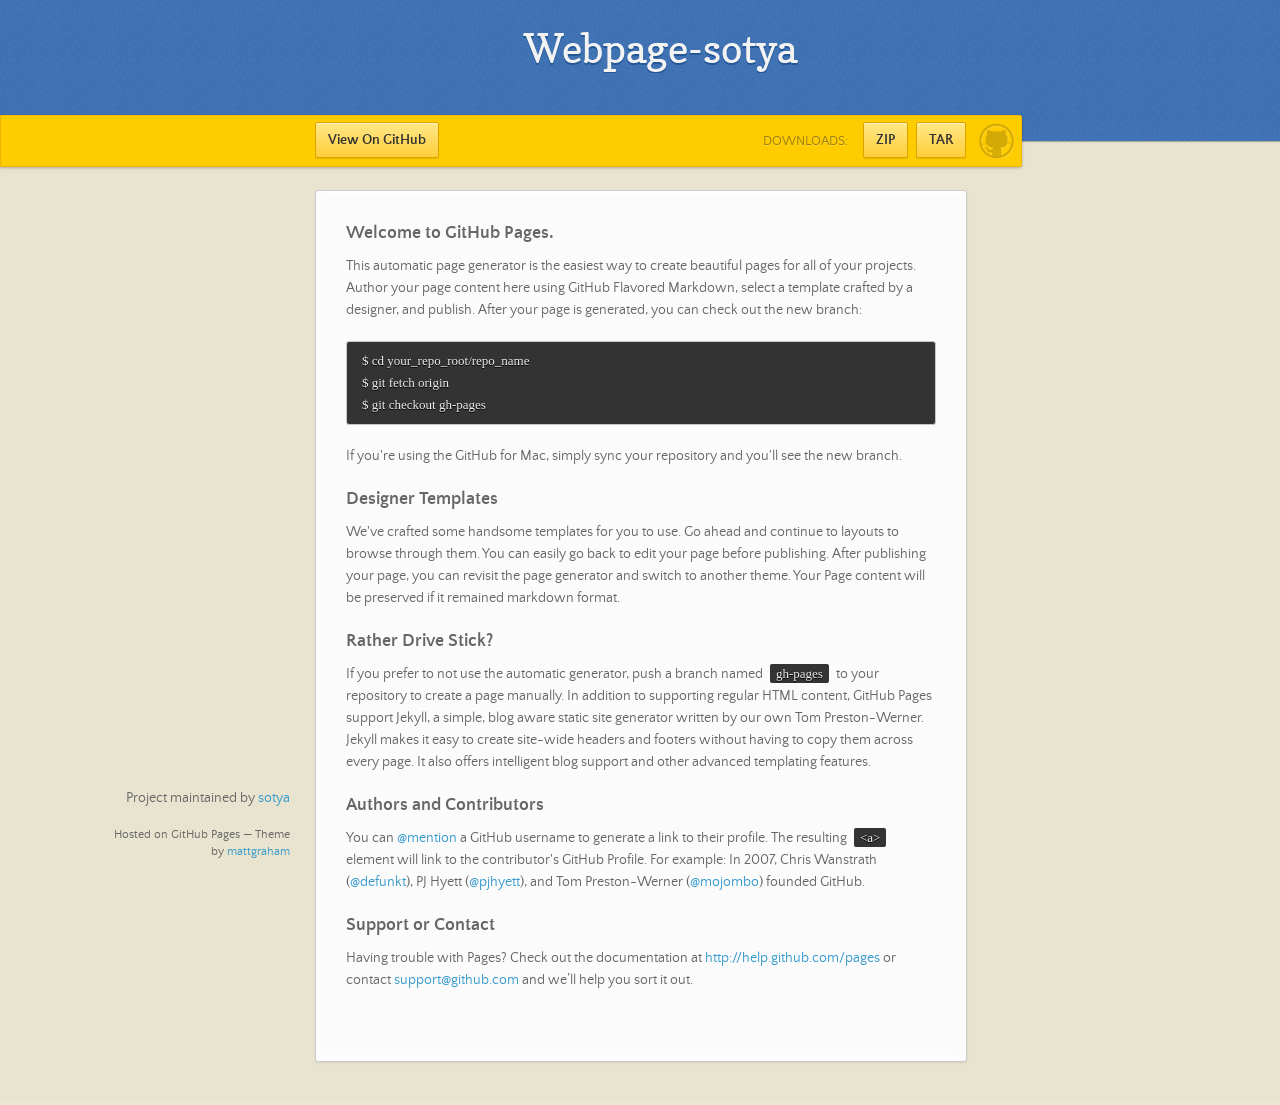
==== index.html @ ce5fe178 "Create gh-pages branch via GitHub" ====
<!doctype html>
<html>
  <head>
    <meta charset="utf-8">
    <meta http-equiv="X-UA-Compatible" content="chrome=1">
    <title>Webpage-sotya by sotya</title>
    <link rel="stylesheet" href="stylesheets/styles.css">
    <link rel="stylesheet" href="stylesheets/pygment_trac.css">
    <script src="https://ajax.googleapis.com/ajax/libs/jquery/1.7.1/jquery.min.js"></script>
    <script src="javascripts/main.js"></script>
    <!--[if lt IE 9]>
      <script src="//html5shiv.googlecode.com/svn/trunk/html5.js"></script>
    <![endif]-->
    <meta name="viewport" content="width=device-width, initial-scale=1, user-scalable=no">

  </head>
  <body>

      <header>
        <h1>Webpage-sotya</h1>
        <p></p>
      </header>

      <div id="banner">
        <span id="logo"></span>

        <a href="https://github.com/sotya/webpage-sotya" class="button fork"><strong>View On GitHub</strong></a>
        <div class="downloads">
          <span>Downloads:</span>
          <ul>
            <li><a href="https://github.com/sotya/webpage-sotya/zipball/master" class="button">ZIP</a></li>
            <li><a href="https://github.com/sotya/webpage-sotya/tarball/master" class="button">TAR</a></li>
          </ul>
        </div>
      </div><!-- end banner -->

    <div class="wrapper">
      <nav>
        <ul></ul>
      </nav>
      <section>
        <h3>Welcome to GitHub Pages.</h3>

<p>This automatic page generator is the easiest way to create beautiful pages for all of your projects. Author your page content here using GitHub Flavored Markdown, select a template crafted by a designer, and publish. After your page is generated, you can check out the new branch:</p>

<pre><code>$ cd your_repo_root/repo_name
$ git fetch origin
$ git checkout gh-pages
</code></pre>

<p>If you're using the GitHub for Mac, simply sync your repository and you'll see the new branch.</p>

<h3>Designer Templates</h3>

<p>We've crafted some handsome templates for you to use. Go ahead and continue to layouts to browse through them. You can easily go back to edit your page before publishing. After publishing your page, you can revisit the page generator and switch to another theme. Your Page content will be preserved if it remained markdown format.</p>

<h3>Rather Drive Stick?</h3>

<p>If you prefer to not use the automatic generator, push a branch named <code>gh-pages</code> to your repository to create a page manually. In addition to supporting regular HTML content, GitHub Pages support Jekyll, a simple, blog aware static site generator written by our own Tom Preston-Werner. Jekyll makes it easy to create site-wide headers and footers without having to copy them across every page. It also offers intelligent blog support and other advanced templating features.</p>

<h3>Authors and Contributors</h3>

<p>You can <a href="https://github.com/blog/821" class="user-mention">@mention</a> a GitHub username to generate a link to their profile. The resulting <code>&lt;a&gt;</code> element will link to the contributor's GitHub Profile. For example: In 2007, Chris Wanstrath (<a href="https://github.com/defunkt" class="user-mention">@defunkt</a>), PJ Hyett (<a href="https://github.com/pjhyett" class="user-mention">@pjhyett</a>), and Tom Preston-Werner (<a href="https://github.com/mojombo" class="user-mention">@mojombo</a>) founded GitHub.</p>

<h3>Support or Contact</h3>

<p>Having trouble with Pages? Check out the documentation at <a href="http://help.github.com/pages">http://help.github.com/pages</a> or contact <a href="mailto:support@github.com">support@github.com</a> and we’ll help you sort it out.</p>
      </section>
      <footer>
        <p>Project maintained by <a href="https://github.com/sotya">sotya</a></p>
        <p><small>Hosted on GitHub Pages &mdash; Theme by <a href="http://twitter.com/#!/michigangraham">mattgraham</a></small></p>
      </footer>
    </div>
    <!--[if !IE]><script>fixScale(document);</script><![endif]-->
    
  </body>
</html>
---- stylesheets/styles.css ----
/*
Leap Day for GitHub Pages
by Matt Graham
*/
@font-face {
  font-family: 'Quattrocento Sans';
  src: url("../fonts/quattrocentosans-bold-webfont.eot");
  src: url("../fonts/quattrocentosans-bold-webfont.eot?#iefix") format("embedded-opentype"), url("../fonts/quattrocentosans-bold-webfont.woff") format("woff"), url("../fonts/quattrocentosans-bold-webfont.ttf") format("truetype"), url("../fonts/quattrocentosans-bold-webfont.svg#QuattrocentoSansBold") format("svg");
  font-weight: bold;
  font-style: normal;
}

@font-face {
  font-family: 'Quattrocento Sans';
  src: url("../fonts/quattrocentosans-bolditalic-webfont.eot");
  src: url("../fonts/quattrocentosans-bolditalic-webfont.eot?#iefix") format("embedded-opentype"), url("../fonts/quattrocentosans-bolditalic-webfont.woff") format("woff"), url("../fonts/quattrocentosans-bolditalic-webfont.ttf") format("truetype"), url("../fonts/quattrocentosans-bolditalic-webfont.svg#QuattrocentoSansBoldItalic") format("svg");
  font-weight: bold;
  font-style: italic;
}

@font-face {
  font-family: 'Quattrocento Sans';
  src: url("../fonts/quattrocentosans-italic-webfont.eot");
  src: url("../fonts/quattrocentosans-italic-webfont.eot?#iefix") format("embedded-opentype"), url("../fonts/quattrocentosans-italic-webfont.woff") format("woff"), url("../fonts/quattrocentosans-italic-webfont.ttf") format("truetype"), url("../fonts/quattrocentosans-italic-webfont.svg#QuattrocentoSansItalic") format("svg");
  font-weight: normal;
  font-style: italic;
}

@font-face {
  font-family: 'Quattrocento Sans';
  src: url("../fonts/quattrocentosans-regular-webfont.eot");
  src: url("../fonts/quattrocentosans-regular-webfont.eot?#iefix") format("embedded-opentype"), url("../fonts/quattrocentosans-regular-webfont.woff") format("woff"), url("../fonts/quattrocentosans-regular-webfont.ttf") format("truetype"), url("../fonts/quattrocentosans-regular-webfont.svg#QuattrocentoSansRegular") format("svg");
  font-weight: normal;
  font-style: normal;
}

@font-face {
  font-family: 'Copse';
  src: url("../fonts/copse-regular-webfont.eot");
  src: url("../fonts/copse-regular-webfont.eot?#iefix") format("embedded-opentype"), url("../fonts/copse-regular-webfont.woff") format("woff"), url("../fonts/copse-regular-webfont.ttf") format("truetype"), url("../fonts/copse-regular-webfont.svg#CopseRegular") format("svg");
  font-weight: normal;
  font-style: normal;
}

/* normalize.css 2012-02-07T12:37 UTC - http://github.com/necolas/normalize.css */
/* =============================================================================
   HTML5 display definitions
   ========================================================================== */
/*
 * Corrects block display not defined in IE6/7/8/9 & FF3
 */
article,
aside,
details,
figcaption,
figure,
footer,
header,
hgroup,
nav,
section,
summary {
  display: block;
}

/*
 * Corrects inline-block display not defined in IE6/7/8/9 & FF3
 */
audio,
canvas,
video {
  display: inline-block;
  *display: inline;
  *zoom: 1;
}

/*
 * Prevents modern browsers from displaying 'audio' without controls
 */
audio:not([controls]) {
  display: none;
}

/*
 * Addresses styling for 'hidden' attribute not present in IE7/8/9, FF3, S4
 * Known issue: no IE6 support
 */
[hidden] {
  display: none;
}

/* =============================================================================
   Base
   ========================================================================== */
/*
 * 1. Corrects text resizing oddly in IE6/7 when body font-size is set using em units
 *    http://clagnut.com/blog/348/#c790
 * 2. Prevents iOS text size adjust after orientation change, without disabling user zoom
 *    www.456bereastreet.com/archive/201012/controlling_text_size_in_safari_for_ios_without_disabling_user_zoom/
 */
html {
  font-size: 100%;
  /* 1 */
  -webkit-text-size-adjust: 100%;
  /* 2 */
  -ms-text-size-adjust: 100%;
  /* 2 */
}

/*
 * Addresses font-family inconsistency between 'textarea' and other form elements.
 */
html,
button,
input,
select,
textarea {
  font-family: sans-serif;
}

/*
 * Addresses margins handled incorrectly in IE6/7
 */
body {
  margin: 0;
}

/* =============================================================================
   Links
   ========================================================================== */
/*
 * Addresses outline displayed oddly in Chrome
 */
a:focus {
  outline: thin dotted;
}

/*
 * Improves readability when focused and also mouse hovered in all browsers
 * people.opera.com/patrickl/experiments/keyboard/test
 */
a:hover,
a:active {
  outline: 0;
}

/* =============================================================================
   Typography
   ========================================================================== */
/*
 * Addresses font sizes and margins set differently in IE6/7
 * Addresses font sizes within 'section' and 'article' in FF4+, Chrome, S5
 */
h1 {
  font-size: 2em;
  margin: 0.67em 0;
}

h2 {
  font-size: 1.5em;
  margin: 0.83em 0;
}

h3 {
  font-size: 1.17em;
  margin: 1em 0;
}

h4 {
  font-size: 1em;
  margin: 1.33em 0;
}

h5 {
  font-size: 0.83em;
  margin: 1.67em 0;
}

h6 {
  font-size: 0.75em;
  margin: 2.33em 0;
}

/*
 * Addresses styling not present in IE7/8/9, S5, Chrome
 */
abbr[title] {
  border-bottom: 1px dotted;
}

/*
 * Addresses style set to 'bolder' in FF3+, S4/5, Chrome
*/
b,
strong {
  font-weight: bold;
}

blockquote {
  margin: 1em 40px;
}

/*
 * Addresses styling not present in S5, Chrome
 */
dfn {
  font-style: italic;
}

/*
 * Addresses styling not present in IE6/7/8/9
 */
mark {
  background: #ff0;
  color: #000;
}

/*
 * Addresses margins set differently in IE6/7
 */
p,
pre {
  margin: 1em 0;
}

/*
 * Corrects font family set oddly in IE6, S4/5, Chrome
 * en.wikipedia.org/wiki/User:Davidgothberg/Test59
 */
pre,
code,
kbd,
samp {
  font-family: monospace, serif;
  _font-family: 'courier new', monospace;
  font-size: 1em;
}

/*
 * 1. Addresses CSS quotes not supported in IE6/7
 * 2. Addresses quote property not supported in S4
 */
/* 1 */
q {
  quotes: none;
}

/* 2 */
q:before,
q:after {
  content: '';
  content: none;
}

small {
  font-size: 75%;
}

/*
 * Prevents sub and sup affecting line-height in all browsers
 * gist.github.com/413930
 */
sub,
sup {
  font-size: 75%;
  line-height: 0;
  position: relative;
  vertical-align: baseline;
}

sup {
  top: -0.5em;
}

sub {
  bottom: -0.25em;
}

/* =============================================================================
   Lists
   ========================================================================== */
/*
 * Addresses margins set differently in IE6/7
 */
dl,
menu,
ol,
ul {
  margin: 1em 0;
}

dd {
  margin: 0 0 0 40px;
}

/*
 * Addresses paddings set differently in IE6/7
 */
menu,
ol,
ul {
  padding: 0 0 0 40px;
}

/*
 * Corrects list images handled incorrectly in IE7
 */
nav ul,
nav ol {
  list-style: none;
  list-style-image: none;
}

/* =============================================================================
   Embedded content
   ========================================================================== */
/*
 * 1. Removes border when inside 'a' element in IE6/7/8/9, FF3
 * 2. Improves image quality when scaled in IE7
 *    code.flickr.com/blog/2008/11/12/on-ui-quality-the-little-things-client-side-image-resizing/
 */
img {
  border: 0;
  /* 1 */
  -ms-interpolation-mode: bicubic;
  /* 2 */
}

/*
 * Corrects overflow displayed oddly in IE9
 */
svg:not(:root) {
  overflow: hidden;
}

/* =============================================================================
   Figures
   ========================================================================== */
/*
 * Addresses margin not present in IE6/7/8/9, S5, O11
 */
figure {
  margin: 0;
}

/* =============================================================================
   Forms
   ========================================================================== */
/*
 * Corrects margin displayed oddly in IE6/7
 */
form {
  margin: 0;
}

/*
 * Define consistent border, margin, and padding
 */
fieldset {
  border: 1px solid #c0c0c0;
  margin: 0 2px;
  padding: 0.35em 0.625em 0.75em;
}

/*
 * 1. Corrects color not being inherited in IE6/7/8/9
 * 2. Corrects text not wrapping in FF3 
 * 3. Corrects alignment displayed oddly in IE6/7
 */
legend {
  border: 0;
  /* 1 */
  padding: 0;
  white-space: normal;
  /* 2 */
  *margin-left: -7px;
  /* 3 */
}

/*
 * 1. Corrects font size not being inherited in all browsers
 * 2. Addresses margins set differently in IE6/7, FF3+, S5, Chrome
 * 3. Improves appearance and consistency in all browsers
 */
button,
input,
select,
textarea {
  font-size: 100%;
  /* 1 */
  margin: 0;
  /* 2 */
  vertical-align: baseline;
  /* 3 */
  *vertical-align: middle;
  /* 3 */
}

/*
 * Addresses FF3/4 setting line-height on 'input' using !important in the UA stylesheet
 */
button,
input {
  line-height: normal;
  /* 1 */
}

/*
 * 1. Improves usability and consistency of cursor style between image-type 'input' and others
 * 2. Corrects inability to style clickable 'input' types in iOS
 * 3. Removes inner spacing in IE7 without affecting normal text inputs
 *    Known issue: inner spacing remains in IE6
 */
button,
input[type="button"],
input[type="reset"],
input[type="submit"] {
  cursor: pointer;
  /* 1 */
  -webkit-appearance: button;
  /* 2 */
  *overflow: visible;
  /* 3 */
}

/*
 * Re-set default cursor for disabled elements
 */
button[disabled],
input[disabled] {
  cursor: default;
}

/*
 * 1. Addresses box sizing set to content-box in IE8/9
 * 2. Removes excess padding in IE8/9
 * 3. Removes excess padding in IE7
      Known issue: excess padding remains in IE6
 */
input[type="checkbox"],
input[type="radio"] {
  box-sizing: border-box;
  /* 1 */
  padding: 0;
  /* 2 */
  *height: 13px;
  /* 3 */
  *width: 13px;
  /* 3 */
}

/*
 * 1. Addresses appearance set to searchfield in S5, Chrome
 * 2. Addresses box-sizing set to border-box in S5, Chrome (include -moz to future-proof)
 */
input[type="search"] {
  -webkit-appearance: textfield;
  /* 1 */
  -moz-box-sizing: content-box;
  -webkit-box-sizing: content-box;
  /* 2 */
  box-sizing: content-box;
}

/*
 * Removes inner padding and search cancel button in S5, Chrome on OS X
 */
input[type="search"]::-webkit-search-decoration,
input[type="search"]::-webkit-search-cancel-button {
  -webkit-appearance: none;
}

/*
 * Removes inner padding and border in FF3+
 * www.sitepen.com/blog/2008/05/14/the-devils-in-the-details-fixing-dojos-toolbar-buttons/
 */
button::-moz-focus-inner,
input::-moz-focus-inner {
  border: 0;
  padding: 0;
}

/*
 * 1. Removes default vertical scrollbar in IE6/7/8/9
 * 2. Improves readability and alignment in all browsers
 */
textarea {
  overflow: auto;
  /* 1 */
  vertical-align: top;
  /* 2 */
}

/* =============================================================================
   Tables
   ========================================================================== */
/*
 * Remove most spacing between table cells
 */
table {
  border-collapse: collapse;
  border-spacing: 0;
}

body {
  font: 14px/22px "Quattrocento Sans", "Helvetica Neue", Helvetica, Arial, sans-serif;
  color: #666;
  font-weight: 300;
  margin: 0px;
  padding: 0px 0 20px 0px;
  background: url(../images/body-background.png) #eae6d1;
}

h1, h2, h3, h4, h5, h6 {
  color: #333;
  margin: 0 0 10px;
}

p, ul, ol, table, pre, dl {
  margin: 0 0 20px;
}

h1, h2, h3 {
  line-height: 1.1;
}

h1 {
  font-size: 28px;
}

h2 {
  font-size: 24px;
  color: #393939;
}

h3, h4, h5, h6 {
  color: #666666;
}

h3 {
  font-size: 18px;
  line-height: 24px;
}

a {
  color: #3399cc;
  font-weight: 400;
  text-decoration: none;
}

a small {
  font-size: 11px;
  color: #666;
  margin-top: -0.6em;
  display: block;
}

ul {
  list-style-image: url("../images/bullet.png");
}

strong {
  font-weight: bold;
  color: #333;
}

.wrapper {
  width: 650px;
  margin: 0 auto;
  position: relative;
}

section img {
  max-width: 100%;
}

blockquote {
  border-left: 1px solid #ffcc00;
  margin: 0;
  padding: 0 0 0 20px;
  font-style: italic;
}

code {
  font-family: "Lucida Sans", Monaco, Bitstream Vera Sans Mono, Lucida Console, Terminal;
  font-size: 13px;
  color: #efefef;
  text-shadow: 0px 1px 0px #000;
  margin: 0 4px;
  padding: 2px 6px;
  background: #333;
  -moz-border-radius: 2px;
  -webkit-border-radius: 2px;
  -o-border-radius: 2px;
  -ms-border-radius: 2px;
  -khtml-border-radius: 2px;
  border-radius: 2px;
}

pre {
  padding: 8px 15px;
  background: #333333;
  -moz-border-radius: 3px;
  -webkit-border-radius: 3px;
  -o-border-radius: 3px;
  -ms-border-radius: 3px;
  -khtml-border-radius: 3px;
  border-radius: 3px;
  border: 1px solid #c7c7c7;
  overflow: auto;
  overflow-y: hidden;
}
pre code {
  margin: 0px;
  padding: 0px;
}

table {
  width: 100%;
  border-collapse: collapse;
}

th {
  text-align: left;
  padding: 5px 10px;
  border-bottom: 1px solid #e5e5e5;
  color: #444;
}

td {
  text-align: left;
  padding: 5px 10px;
  border-bottom: 1px solid #e5e5e5;
  border-right: 1px solid #ffcc00;
}
td:first-child {
  border-left: 1px solid #ffcc00;
}

hr {
  border: 0;
  outline: none;
  height: 11px;
  background: transparent url("../images/hr.gif") center center repeat-x;
  margin: 0 0 20px;
}

dt {
  color: #444;
  font-weight: 700;
}

header {
  padding: 25px 20px 40px 20px;
  margin: 0;
  position: fixed;
  top: 0;
  left: 0;
  right: 0;
  width: 100%;
  text-align: center;
  background: url(../images/background.png) #4276b6;
  -moz-box-shadow: 1px 0px 2px rgba(0, 0, 0, 0.75);
  -webkit-box-shadow: 1px 0px 2px rgba(0, 0, 0, 0.75);
  -o-box-shadow: 1px 0px 2px rgba(0, 0, 0, 0.75);
  box-shadow: 1px 0px 2px rgba(0, 0, 0, 0.75);
  z-index: 99;
  -webkit-font-smoothing: antialiased;
  min-height: 76px;
}
header h1 {
  font: 40px/48px "Copse", "Helvetica Neue", Helvetica, Arial, sans-serif;
  color: #f3f3f3;
  text-shadow: 0px 2px 0px #235796;
  margin: 0px;
  white-space: nowrap;
  overflow: hidden;
  text-overflow: ellipsis;
  -o-text-overflow: ellipsis;
  -ms-text-overflow: ellipsis;
}
header p {
  color: #d8d8d8;
  text-shadow: rgba(0, 0, 0, 0.2) 0 1px 0;
  font-size: 18px;
  margin: 0px;
}

#banner {
  z-index: 100;
  left: 0;
  right: 50%;
  height: 50px;
  margin-right: -382px;
  position: fixed;
  top: 115px;
  background: #ffcc00;
  border: 1px solid #f0b500;
  -moz-box-shadow: 0px 1px 3px rgba(0, 0, 0, 0.25);
  -webkit-box-shadow: 0px 1px 3px rgba(0, 0, 0, 0.25);
  -o-box-shadow: 0px 1px 3px rgba(0, 0, 0, 0.25);
  box-shadow: 0px 1px 3px rgba(0, 0, 0, 0.25);
  -moz-border-radius: 0px 2px 2px 0px;
  -webkit-border-radius: 0px 2px 2px 0px;
  -o-border-radius: 0px 2px 2px 0px;
  -ms-border-radius: 0px 2px 2px 0px;
  -khtml-border-radius: 0px 2px 2px 0px;
  border-radius: 0px 2px 2px 0px;
  padding-right: 10px;
}
#banner .button {
  border: 1px solid #dba500;
  background: -webkit-gradient(linear, 50% 0%, 50% 100%, color-stop(0%, #ffe788), color-stop(100%, #ffce38));
  background: -webkit-linear-gradient(#ffe788, #ffce38);
  background: -moz-linear-gradient(#ffe788, #ffce38);
  background: -o-linear-gradient(#ffe788, #ffce38);
  background: -ms-linear-gradient(#ffe788, #ffce38);
  background: linear-gradient(#ffe788, #ffce38);
  -moz-border-radius: 2px;
  -webkit-border-radius: 2px;
  -o-border-radius: 2px;
  -ms-border-radius: 2px;
  -khtml-border-radius: 2px;
  border-radius: 2px;
  -moz-box-shadow: inset 0px 1px 0px rgba(255, 255, 255, 0.4), 0px 1px 1px rgba(0, 0, 0, 0.1);
  -webkit-box-shadow: inset 0px 1px 0px rgba(255, 255, 255, 0.4), 0px 1px 1px rgba(0, 0, 0, 0.1);
  -o-box-shadow: inset 0px 1px 0px rgba(255, 255, 255, 0.4), 0px 1px 1px rgba(0, 0, 0, 0.1);
  box-shadow: inset 0px 1px 0px rgba(255, 255, 255, 0.4), 0px 1px 1px rgba(0, 0, 0, 0.1);
  background-color: #FFE788;
  margin-left: 5px;
  padding: 10px 12px;
  margin-top: 6px;
  line-height: 14px;
  font-size: 14px;
  color: #333;
  font-weight: bold;
  display: inline-block;
  text-align: center;
}
#banner .button:hover {
  background: -webkit-gradient(linear, 50% 0%, 50% 100%, color-stop(0%, #ffe788), color-stop(100%, #ffe788));
  background: -webkit-linear-gradient(#ffe788, #ffe788);
  background: -moz-linear-gradient(#ffe788, #ffe788);
  background: -o-linear-gradient(#ffe788, #ffe788);
  background: -ms-linear-gradient(#ffe788, #ffe788);
  background: linear-gradient(#ffe788, #ffe788);
  background-color: #ffeca0;
}
#banner .fork {
  position: fixed;
  left: 50%;
  margin-left: -325px;
  padding: 10px 12px;
  margin-top: 6px;
  line-height: 14px;
  font-size: 14px;
  background-color: #FFE788;
}
#banner .downloads {
  float: right;
  margin: 0 45px 0 0;
}
#banner .downloads span {
  float: left;
  line-height: 52px;
  font-size: 90%;
  color: #9d7f0d;
  text-transform: uppercase;
  text-shadow: rgba(255, 255, 255, 0.2) 0 1px 0;
}
#banner ul {
  list-style: none;
  height: 40px;
  padding: 0;
  float: left;
  margin-left: 10px;
}
#banner ul li {
  display: inline;
}
#banner ul li a.button {
  background-color: #FFE788;
}
#banner #logo {
  position: absolute;
  height: 36px;
  width: 36px;
  right: 7px;
  top: 7px;
  display: block;
  background: url(../images/octocat-logo.png);
}

section {
  width: 590px;
  padding: 30px 30px 50px 30px;
  margin: 20px 0;
  margin-top: 190px;
  position: relative;
  background: #fbfbfb;
  -moz-border-radius: 3px;
  -webkit-border-radius: 3px;
  -o-border-radius: 3px;
  -ms-border-radius: 3px;
  -khtml-border-radius: 3px;
  border-radius: 3px;
  border: 1px solid #cbcbcb;
  -moz-box-shadow: 0px 1px 2px rgba(0, 0, 0, 0.09), inset 0px 0px 2px 2px rgba(255, 255, 255, 0.5), inset 0 0 5px 5px rgba(255, 255, 255, 0.4);
  -webkit-box-shadow: 0px 1px 2px rgba(0, 0, 0, 0.09), inset 0px 0px 2px 2px rgba(255, 255, 255, 0.5), inset 0 0 5px 5px rgba(255, 255, 255, 0.4);
  -o-box-shadow: 0px 1px 2px rgba(0, 0, 0, 0.09), inset 0px 0px 2px 2px rgba(255, 255, 255, 0.5), inset 0 0 5px 5px rgba(255, 255, 255, 0.4);
  box-shadow: 0px 1px 2px rgba(0, 0, 0, 0.09), inset 0px 0px 2px 2px rgba(255, 255, 255, 0.5), inset 0 0 5px 5px rgba(255, 255, 255, 0.4);
}

small {
  font-size: 12px;
}

nav {
  width: 230px;
  position: fixed;
  top: 220px;
  left: 50%;
  margin-left: -580px;
  text-align: right;
}
nav ul {
  list-style: none;
  list-style-image: none;
  font-size: 14px;
  line-height: 24px;
}
nav ul li {
  padding: 5px 0px;
  line-height: 16px;
}
nav ul li.tag-h1 {
  font-size: 1.2em;
}
nav ul li.tag-h1 a {
  font-weight: bold;
  color: #333;
}
nav ul li.tag-h2 + .tag-h1 {
  margin-top: 10px;
}
nav ul a {
  color: #666;
}
nav ul a:hover {
  color: #999;
}

footer {
  width: 180px;
  position: fixed;
  left: 50%;
  margin-left: -530px;
  bottom: 20px;
  text-align: right;
  line-height: 16px;
}

@media print, screen and (max-width: 1060px) {
  div.wrapper {
    width: auto;
    margin: 0;
  }

  nav {
    display: none;
  }

  header, section, footer {
    float: none;
  }
  header h1, section h1, footer h1 {
    white-space: nowrap;
    overflow: hidden;
    text-overflow: ellipsis;
    -o-text-overflow: ellipsis;
    -ms-text-overflow: ellipsis;
  }

  #banner {
    width: 100%;
  }
  #banner .downloads {
    margin-right: 60px;
  }
  #banner #logo {
    margin-right: 15px;
  }

  section {
    border: 1px solid #e5e5e5;
    border-width: 1px 0;
    padding: 20px auto;
    margin: 190px auto 20px;
    max-width: 600px;
  }

  footer {
    text-align: center;
    margin: 20px auto;
    position: relative;
    left: auto;
    bottom: auto;
    width: auto;
  }
}
@media print, screen and (max-width: 720px) {
  body {
    word-wrap: break-word;
  }

  header {
    padding: 20px 20px;
    margin: 0;
  }
  header h1 {
    font-size: 32px;
    white-space: nowrap;
    overflow: hidden;
    text-overflow: ellipsis;
    -o-text-overflow: ellipsis;
    -ms-text-overflow: ellipsis;
  }
  header p {
    display: none;
  }

  #banner {
    top: 80px;
  }
  #banner .fork {
    float: left;
    display: inline-block;
    margin-left: 0px;
    position: fixed;
    left: 20px;
  }

  section {
    margin-top: 130px;
    margin-bottom: 0px;
    width: auto;
  }

  header ul, header p.view {
    position: static;
  }
}
@media print, screen and (max-width: 480px) {
  header {
    position: relative;
    padding: 5px 0px;
    min-height: 0px;
  }
  header h1 {
    font-size: 24px;
    white-space: nowrap;
    overflow: hidden;
    text-overflow: ellipsis;
    -o-text-overflow: ellipsis;
    -ms-text-overflow: ellipsis;
  }

  section {
    margin-top: 5px;
  }

  #banner {
    display: none;
  }

  header ul {
    display: none;
  }
}
@media print {
  body {
    padding: 0.4in;
    font-size: 12pt;
    color: #444;
  }
}
@media print, screen and (max-height: 680px) {
  footer {
    text-align: center;
    margin: 20px auto;
    position: relative;
    left: auto;
    bottom: auto;
    width: auto;
  }
}
@media print, screen and (max-height: 480px) {
  nav {
    display: none;
  }

  footer {
    text-align: center;
    margin: 20px auto;
    position: relative;
    left: auto;
    bottom: auto;
    width: auto;
  }
}
---- stylesheets/pygment_trac.css ----
.highlight .hll { background-color: #404040 }
.highlight  { color: #d0d0d0 }
.highlight .c { color: #999999; font-style: italic } /* Comment */
.highlight .err { color: #a61717; background-color: #e3d2d2 } /* Error */
.highlight .g { color: #d0d0d0 } /* Generic */
.highlight .k { color: #6ab825; font-weight: normal } /* Keyword */
.highlight .l { color: #d0d0d0 } /* Literal */
.highlight .n { color: #d0d0d0 } /* Name */
.highlight .o { color: #d0d0d0 } /* Operator */
.highlight .x { color: #d0d0d0 } /* Other */
.highlight .p { color: #d0d0d0 } /* Punctuation */
.highlight .cm { color: #999999; font-style: italic } /* Comment.Multiline */
.highlight .cp { color: #cd2828; font-weight: normal } /* Comment.Preproc */
.highlight .c1 { color: #999999; font-style: italic } /* Comment.Single */
.highlight .cs { color: #e50808; font-weight: normal; background-color: #520000 } /* Comment.Special */
.highlight .gd { color: #d22323 } /* Generic.Deleted */
.highlight .ge { color: #d0d0d0; font-style: italic } /* Generic.Emph */
.highlight .gr { color: #d22323 } /* Generic.Error */
.highlight .gh { color: #ffffff; font-weight: normal } /* Generic.Heading */
.highlight .gi { color: #589819 } /* Generic.Inserted */
.highlight .go { color: #cccccc } /* Generic.Output */
.highlight .gp { color: #aaaaaa } /* Generic.Prompt */
.highlight .gs { color: #d0d0d0; font-weight: normal } /* Generic.Strong */
.highlight .gu { color: #ffffff; text-decoration: underline } /* Generic.Subheading */
.highlight .gt { color: #d22323 } /* Generic.Traceback */
.highlight .kc { color: #6ab825; font-weight: normal } /* Keyword.Constant */
.highlight .kd { color: #6ab825; font-weight: normal } /* Keyword.Declaration */
.highlight .kn { color: #6ab825; font-weight: normal } /* Keyword.Namespace */
.highlight .kp { color: #6ab825 } /* Keyword.Pseudo */
.highlight .kr { color: #6ab825; font-weight: normal } /* Keyword.Reserved */
.highlight .kt { color: #6ab825; font-weight: normal } /* Keyword.Type */
.highlight .ld { color: #d0d0d0 } /* Literal.Date */
.highlight .m { color: #3677a9 } /* Literal.Number */
.highlight .s { color: #ff8 } /* Literal.String */
.highlight .na { color: #bbbbbb } /* Name.Attribute */
.highlight .nb { color: #24909d } /* Name.Builtin */
.highlight .nc { color: #447fcf; text-decoration: underline } /* Name.Class */
.highlight .no { color: #40ffff } /* Name.Constant */
.highlight .nd { color: #ffa500 } /* Name.Decorator */
.highlight .ni { color: #d0d0d0 } /* Name.Entity */
.highlight .ne { color: #bbbbbb } /* Name.Exception */
.highlight .nf { color: #447fcf } /* Name.Function */
.highlight .nl { color: #d0d0d0 } /* Name.Label */
.highlight .nn { color: #447fcf; text-decoration: underline } /* Name.Namespace */
.highlight .nx { color: #d0d0d0 } /* Name.Other */
.highlight .py { color: #d0d0d0 } /* Name.Property */
.highlight .nt { color: #6ab825;} /* Name.Tag */
.highlight .nv { color: #40ffff } /* Name.Variable */
.highlight .ow { color: #6ab825; font-weight: normal } /* Operator.Word */
.highlight .w { color: #666666 } /* Text.Whitespace */
.highlight .mf { color: #3677a9 } /* Literal.Number.Float */
.highlight .mh { color: #3677a9 } /* Literal.Number.Hex */
.highlight .mi { color: #3677a9 } /* Literal.Number.Integer */
.highlight .mo { color: #3677a9 } /* Literal.Number.Oct */
.highlight .sb { color: #ff8 } /* Literal.String.Backtick */
.highlight .sc { color: #ff8 } /* Literal.String.Char */
.highlight .sd { color: #ff8 } /* Literal.String.Doc */
.highlight .s2 { color: #ff8 } /* Literal.String.Double */
.highlight .se { color: #ff8 } /* Literal.String.Escape */
.highlight .sh { color: #ff8 } /* Literal.String.Heredoc */
.highlight .si { color: #ff8 } /* Literal.String.Interpol */
.highlight .sx { color: #ffa500 } /* Literal.String.Other */
.highlight .sr { color: #ff8 } /* Literal.String.Regex */
.highlight .s1 { color: #ff8 } /* Literal.String.Single */
.highlight .ss { color: #ff8 } /* Literal.String.Symbol */
.highlight .bp { color: #24909d } /* Name.Builtin.Pseudo */
.highlight .vc { color: #40ffff } /* Name.Variable.Class */
.highlight .vg { color: #40ffff } /* Name.Variable.Global */
.highlight .vi { color: #40ffff } /* Name.Variable.Instance */
.highlight .il { color: #3677a9 } /* Literal.Number.Integer.Long */
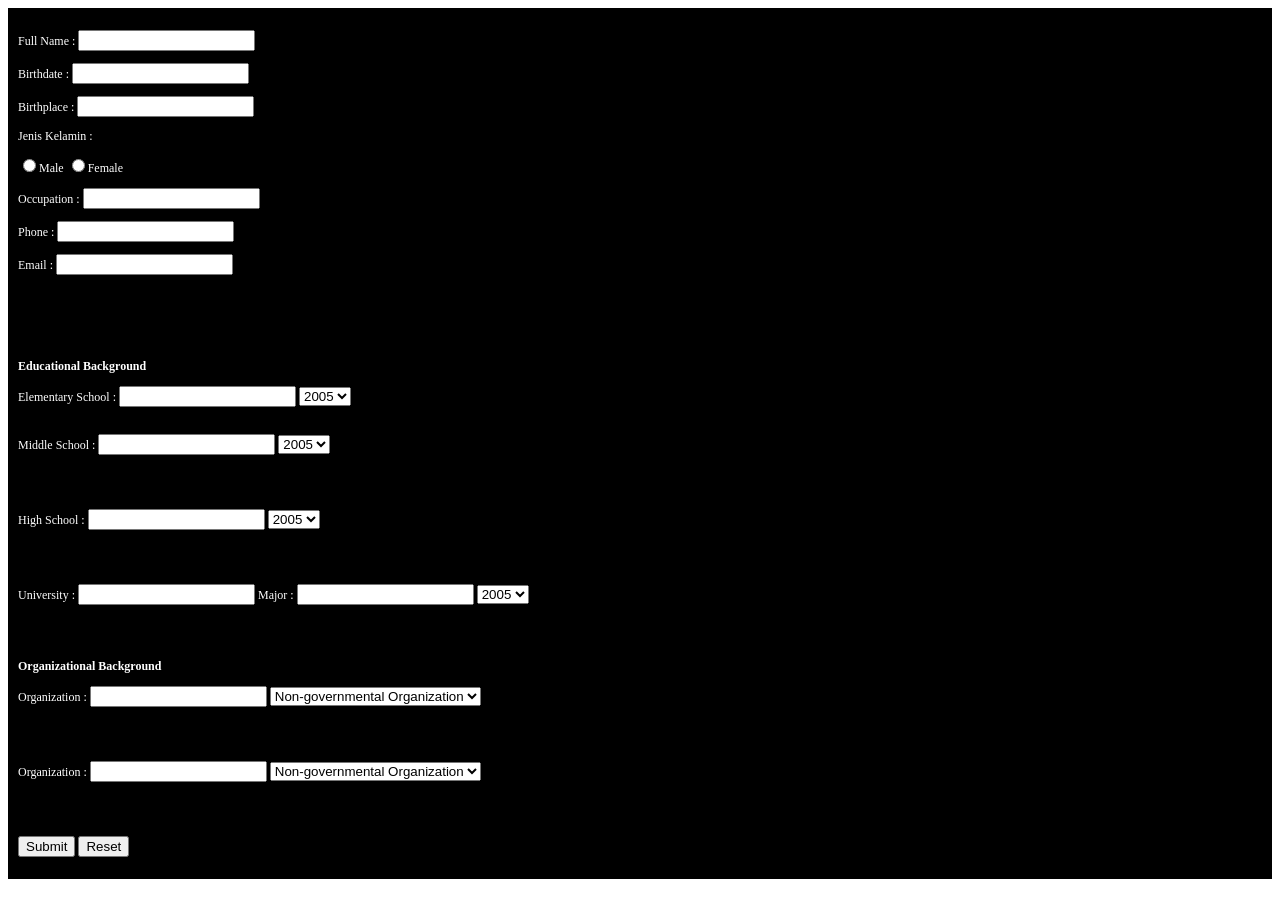
==== commit e19d0b86: "firstcommit" ====
--- a/index.html
+++ b/index.html
@@ -1,77 +1,115 @@
-<!doctype html>
+<!DOCTYPE html>
 <html>
-  <head>
-    <meta charset="utf-8">
-    <meta http-equiv="X-UA-Compatible" content="chrome=1">
-    <title>Webpage-sotya by sotya</title>
-    <link rel="stylesheet" href="stylesheets/styles.css">
-    <link rel="stylesheet" href="stylesheets/pygment_trac.css">
-    <script src="https://ajax.googleapis.com/ajax/libs/jquery/1.7.1/jquery.min.js"></script>
-    <script src="javascripts/main.js"></script>
-    <!--[if lt IE 9]>
-      <script src="//html5shiv.googlecode.com/svn/trunk/html5.js"></script>
-    <![endif]-->
-    <meta name="viewport" content="width=device-width, initial-scale=1, user-scalable=no">
+     <head>
+	 <meta http-equiv="Content-Type" content="text/html; charset=iso-8859-1" />
+	 <link type="text/css" rel="stylesheet" href="stylesheet.css"/>
 
-  </head>
-  <body>
-
-      <header>
-        <h1>Webpage-sotya</h1>
-        <p></p>
-      </header>
-
-      <div id="banner">
-        <span id="logo"></span>
-
-        <a href="https://github.com/sotya/webpage-sotya" class="button fork"><strong>View On GitHub</strong></a>
-        <div class="downloads">
-          <span>Downloads:</span>
-          <ul>
-            <li><a href="https://github.com/sotya/webpage-sotya/zipball/master" class="button">ZIP</a></li>
-            <li><a href="https://github.com/sotya/webpage-sotya/tarball/master" class="button">TAR</a></li>
-          </ul>
-        </div>
-      </div><!-- end banner -->
-
-    <div class="wrapper">
-      <nav>
-        <ul></ul>
-      </nav>
-      <section>
-        <h3>Welcome to GitHub Pages.</h3>
-
-<p>This automatic page generator is the easiest way to create beautiful pages for all of your projects. Author your page content here using GitHub Flavored Markdown, select a template crafted by a designer, and publish. After your page is generated, you can check out the new branch:</p>
-
-<pre><code>$ cd your_repo_root/repo_name
-$ git fetch origin
-$ git checkout gh-pages
-</code></pre>
-
-<p>If you're using the GitHub for Mac, simply sync your repository and you'll see the new branch.</p>
-
-<h3>Designer Templates</h3>
-
-<p>We've crafted some handsome templates for you to use. Go ahead and continue to layouts to browse through them. You can easily go back to edit your page before publishing. After publishing your page, you can revisit the page generator and switch to another theme. Your Page content will be preserved if it remained markdown format.</p>
-
-<h3>Rather Drive Stick?</h3>
-
-<p>If you prefer to not use the automatic generator, push a branch named <code>gh-pages</code> to your repository to create a page manually. In addition to supporting regular HTML content, GitHub Pages support Jekyll, a simple, blog aware static site generator written by our own Tom Preston-Werner. Jekyll makes it easy to create site-wide headers and footers without having to copy them across every page. It also offers intelligent blog support and other advanced templating features.</p>
-
-<h3>Authors and Contributors</h3>
-
-<p>You can <a href="https://github.com/blog/821" class="user-mention">@mention</a> a GitHub username to generate a link to their profile. The resulting <code>&lt;a&gt;</code> element will link to the contributor's GitHub Profile. For example: In 2007, Chris Wanstrath (<a href="https://github.com/defunkt" class="user-mention">@defunkt</a>), PJ Hyett (<a href="https://github.com/pjhyett" class="user-mention">@pjhyett</a>), and Tom Preston-Werner (<a href="https://github.com/mojombo" class="user-mention">@mojombo</a>) founded GitHub.</p>
-
-<h3>Support or Contact</h3>
-
-<p>Having trouble with Pages? Check out the documentation at <a href="http://help.github.com/pages">http://help.github.com/pages</a> or contact <a href="mailto:support@github.com">support@github.com</a> and we’ll help you sort it out.</p>
-      </section>
-      <footer>
-        <p>Project maintained by <a href="https://github.com/sotya">sotya</a></p>
-        <p><small>Hosted on GitHub Pages &mdash; Theme by <a href="http://twitter.com/#!/michigangraham">mattgraham</a></small></p>
-      </footer>
-    </div>
-    <!--[if !IE]><script>fixScale(document);</script><![endif]-->
-    
-  </body>
+	 <title>Form</title>
+	 </head>
+     <body>
+          <form action="cetak.php" method="post" id="Konten">
+            <p>Full Name : <input type="text" name="nama"/></p>
+			<p>Birthdate : <input type="text" name="tgl_lahir"/></p>
+			<p>Birthplace : <input type="text" name="tempat_lahir"/></p>
+			<p>Jenis Kelamin 	: </p>
+			<input type="radio" name="sex" value="man"/>Male
+			<input type="radio" name="sex" value="woman"/>Female
+            <p>Occupation 		: <input type="text" name="kerja"/> </p>
+			<p>Phone 		: <input type="text" name="telp"/> </p>
+			<p>Email	 		: <input type="text" name="email"/> </p>
+			<br></br>
+			<br></br>
+			<p><b>Educational Background</b></p>
+			<p>
+			Elementary School : <input type="text" name="sd"/>
+			<select name="lulus_sd" >
+			<option value="2005">2005</option>
+			<option value="2006">2006</option>
+			<option value="2007">2007</option>
+			<option value="2008">2008</option>
+			<option value="2009">2009</option>
+			<option value="2010">2010</option>
+			<option value="2011">2011</option>
+			<option value="2012">2012</option>
+			<option value="2013">2013</option>
+			<option value="2014">2014</option>
+			<option value="2015">2015</option>
+			</select>
+			<br></br>
+			</p>
+			<p>
+			Middle School : <input type="text" name="smp"/>
+			<select name="lulus_smp" >
+			<option value="2005">2005</option>
+			<option value="2006">2006</option>
+			<option value="2007">2007</option>
+			<option value="2008">2008</option>
+			<option value="2009">2009</option>
+			<option value="2010">2010</option>
+			<option value="2011">2011</option>
+			<option value="2012">2012</option>
+			<option value="2013">2013</option>
+			<option value="2014">2014</option>
+			<option value="2015">2015</option>
+			</select>
+			</p>
+			<br></br>
+			<p>
+			High School : <input type="text" name="sma"/>
+			<select name="lulus_sma" >
+			<option value="2005">2005</option>
+			<option value="2006">2006</option>
+			<option value="2007">2007</option>
+			<option value="2008">2008</option>
+			<option value="2009">2009</option>
+			<option value="2010">2010</option>
+			<option value="2011">2011</option>
+			<option value="2012">2012</option>
+			<option value="2013">2013</option>
+			<option value="2014">2014</option>
+			<option value="2015">2015</option>
+			</select>
+			</p>
+			<br></br>
+			<p>
+			University           : <input type="text" name="univ"/>
+			Major                : <input type="text" name="jurusan"/>
+			<select name="lulus_kuliah" >
+			<option value="2005">2005</option>
+			<option value="2006">2006</option>
+			<option value="2007">2007</option>
+			<option value="2008">2008</option>
+			<option value="2009">2009</option>
+			<option value="2010">2010</option>
+			<option value="2011">2011</option>
+			<option value="2012">2012</option>
+			<option value="2013">2013</option>
+			<option value="2014">2014</option>
+			<option value="2015">2015</option>
+			</select>
+			</p>
+			<br></br>
+			<p><b>Organizational Background</b></p>
+			<p>
+			Organization : <input type="text" name="organisasi1"/>
+			<select name="jenis1" >
+			<option value="lsm">Non-governmental Organization</option>
+			<option value="ormas">Mass Organization</option>
+			<option value="ormawa">Student Organization</option>
+			</select>
+			</p>
+			<br></br>
+			<p>
+			Organization : <input type="text" name="organisasi2"/>
+			<select name="jenis2" >
+			<option value="lsm">Non-governmental Organization</option>
+			<option value="ormas">Mass Organization</option>
+			<option value="ormawa">Student Organization</option>
+			</select>
+			</p>
+			<br></br>
+			<p><input type="submit" value="Submit"/>
+			<input type="reset" value="Reset"/></p>
+			</form>
+		</body>
 </html>
--- a/stylesheet.css
+++ b/stylesheet.css
@@ -0,0 +1,33 @@
+#Header{
+	background-color:#CC33FF;
+	height:150px;
+	font-family:calibri;
+	font-size:72px;
+	color:#FFFFFF;
+	text-align: center;
+}
+
+#Menu{
+	background-color:#0000CC;
+	height:300px;
+	width:150px;
+}
+
+#iklan{
+	background-color:#0033CC;
+	height:300px;
+	width:150px;
+}
+
+#footer{
+	background-color:#CC33FF;
+	height:150px;
+}
+
+#Konten{
+	font-family:verdana;
+	font-size:12px;
+	color:#FFFFFF;
+	padding:10px;
+	background-color:#000000;
+}
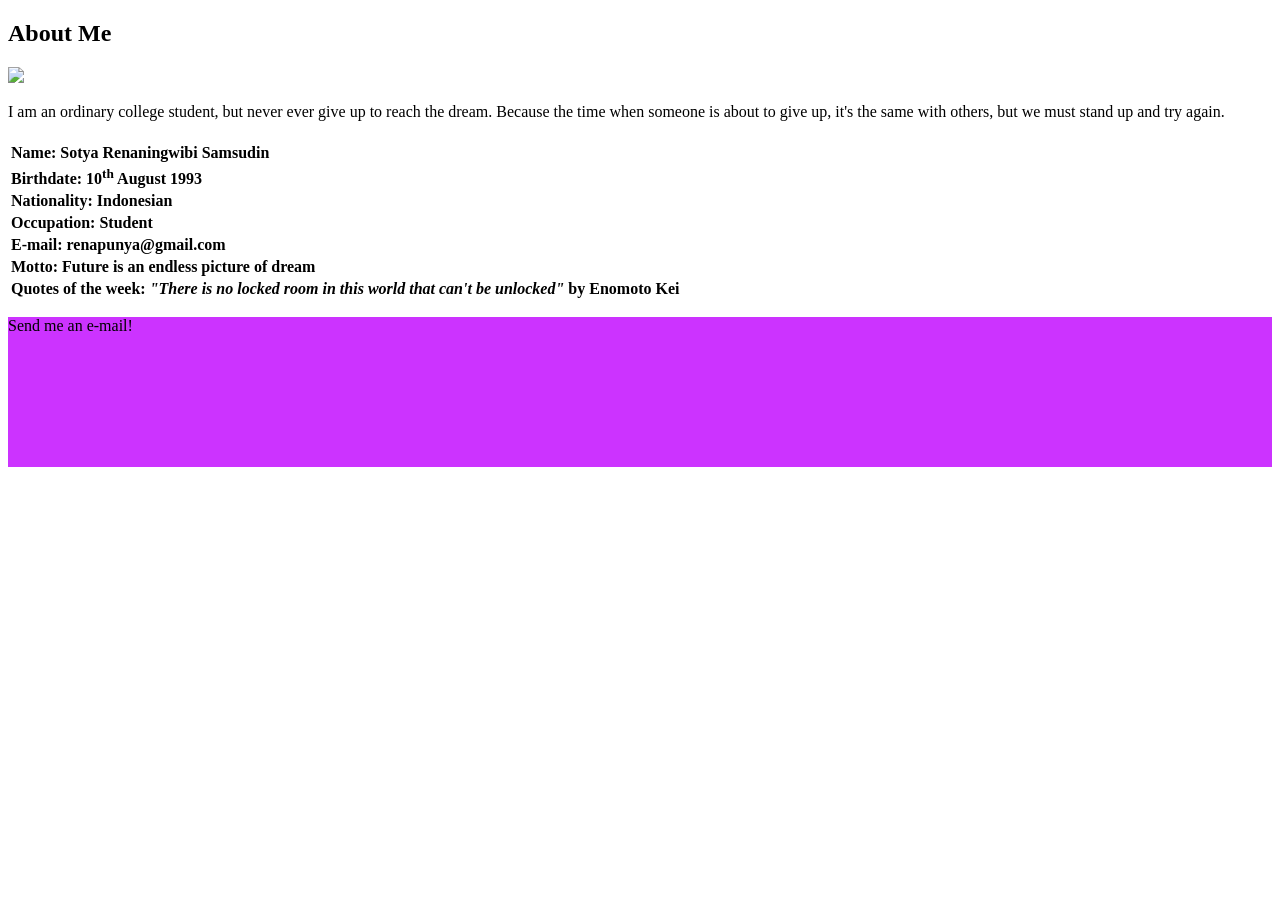
==== commit b0ced051: "second" ====
--- a/index.html
+++ b/index.html
@@ -1,115 +1,51 @@
 <!DOCTYPE html>
 <html>
-     <head>
-	 <meta http-equiv="Content-Type" content="text/html; charset=iso-8859-1" />
-	 <link type="text/css" rel="stylesheet" href="stylesheet.css"/>
-
-	 <title>Form</title>
-	 </head>
-     <body>
-          <form action="cetak.php" method="post" id="Konten">
-            <p>Full Name : <input type="text" name="nama"/></p>
-			<p>Birthdate : <input type="text" name="tgl_lahir"/></p>
-			<p>Birthplace : <input type="text" name="tempat_lahir"/></p>
-			<p>Jenis Kelamin 	: </p>
-			<input type="radio" name="sex" value="man"/>Male
-			<input type="radio" name="sex" value="woman"/>Female
-            <p>Occupation 		: <input type="text" name="kerja"/> </p>
-			<p>Phone 		: <input type="text" name="telp"/> </p>
-			<p>Email	 		: <input type="text" name="email"/> </p>
-			<br></br>
-			<br></br>
-			<p><b>Educational Background</b></p>
-			<p>
-			Elementary School : <input type="text" name="sd"/>
-			<select name="lulus_sd" >
-			<option value="2005">2005</option>
-			<option value="2006">2006</option>
-			<option value="2007">2007</option>
-			<option value="2008">2008</option>
-			<option value="2009">2009</option>
-			<option value="2010">2010</option>
-			<option value="2011">2011</option>
-			<option value="2012">2012</option>
-			<option value="2013">2013</option>
-			<option value="2014">2014</option>
-			<option value="2015">2015</option>
-			</select>
-			<br></br>
-			</p>
-			<p>
-			Middle School : <input type="text" name="smp"/>
-			<select name="lulus_smp" >
-			<option value="2005">2005</option>
-			<option value="2006">2006</option>
-			<option value="2007">2007</option>
-			<option value="2008">2008</option>
-			<option value="2009">2009</option>
-			<option value="2010">2010</option>
-			<option value="2011">2011</option>
-			<option value="2012">2012</option>
-			<option value="2013">2013</option>
-			<option value="2014">2014</option>
-			<option value="2015">2015</option>
-			</select>
-			</p>
-			<br></br>
-			<p>
-			High School : <input type="text" name="sma"/>
-			<select name="lulus_sma" >
-			<option value="2005">2005</option>
-			<option value="2006">2006</option>
-			<option value="2007">2007</option>
-			<option value="2008">2008</option>
-			<option value="2009">2009</option>
-			<option value="2010">2010</option>
-			<option value="2011">2011</option>
-			<option value="2012">2012</option>
-			<option value="2013">2013</option>
-			<option value="2014">2014</option>
-			<option value="2015">2015</option>
-			</select>
-			</p>
-			<br></br>
-			<p>
-			University           : <input type="text" name="univ"/>
-			Major                : <input type="text" name="jurusan"/>
-			<select name="lulus_kuliah" >
-			<option value="2005">2005</option>
-			<option value="2006">2006</option>
-			<option value="2007">2007</option>
-			<option value="2008">2008</option>
-			<option value="2009">2009</option>
-			<option value="2010">2010</option>
-			<option value="2011">2011</option>
-			<option value="2012">2012</option>
-			<option value="2013">2013</option>
-			<option value="2014">2014</option>
-			<option value="2015">2015</option>
-			</select>
-			</p>
-			<br></br>
-			<p><b>Organizational Background</b></p>
-			<p>
-			Organization : <input type="text" name="organisasi1"/>
-			<select name="jenis1" >
-			<option value="lsm">Non-governmental Organization</option>
-			<option value="ormas">Mass Organization</option>
-			<option value="ormawa">Student Organization</option>
-			</select>
-			</p>
-			<br></br>
-			<p>
-			Organization : <input type="text" name="organisasi2"/>
-			<select name="jenis2" >
-			<option value="lsm">Non-governmental Organization</option>
-			<option value="ormas">Mass Organization</option>
-			<option value="ormawa">Student Organization</option>
-			</select>
-			</p>
-			<br></br>
-			<p><input type="submit" value="Submit"/>
-			<input type="reset" value="Reset"/></p>
-			</form>
-		</body>
+	<head>
+		<link type="text/css" rel="stylesheet" href="stylesheet.css"/>
+		<title>Sotya</title>
+	</head>
+	<body>
+		<div id="header">
+			<h2>About Me</h2>
+		</div>
+		<div id="left">
+		<img src="http://img44.xooimage.com/files/1/8/7/arashi-kanji-logo1-1032fc6.jpg"/>
+		<p>I am an ordinary college student, but never ever give up to reach the dream. Because the time when someone is about to give up, it's the same with others, but we must stand up and try again.</p>
+		</div>
+		<div id="right">
+		<table>
+			<th colspan="1"></th>
+			<tr>
+				<td><b>Name: Sotya Renaningwibi Samsudin</b></td>
+				
+				
+			</tr>
+			<tr>
+				<td><b>Birthdate: 10<sup>th</sup> August 1993</b></td>
+				
+			</tr>
+			<tr>
+				<td><b>Nationality: Indonesian<b></td>
+				
+			</tr>
+			<tr>
+				<td><b>Occupation: Student<b></td>
+			</tr>
+			<tr>
+				<td><b>E-mail: renapunya@gmail.com<b></td>
+			</tr>
+			<tr>
+				<td><b>Motto: Future is an endless picture of dream<b></td>
+			</tr>
+			<tr>
+				<td><b>Quotes of the week: <em>"There is no locked room in this world that can't be unlocked"</em> by Enomoto Kei<b></td>
+			</tr>
+		</table>
+		</div>
+		<div id="footer">
+		<div id="button">
+				<p>Send me an <span class="bold">e-mail</span>!</p>
+			</div>	
+		</div>
+	</body>
 </html>
